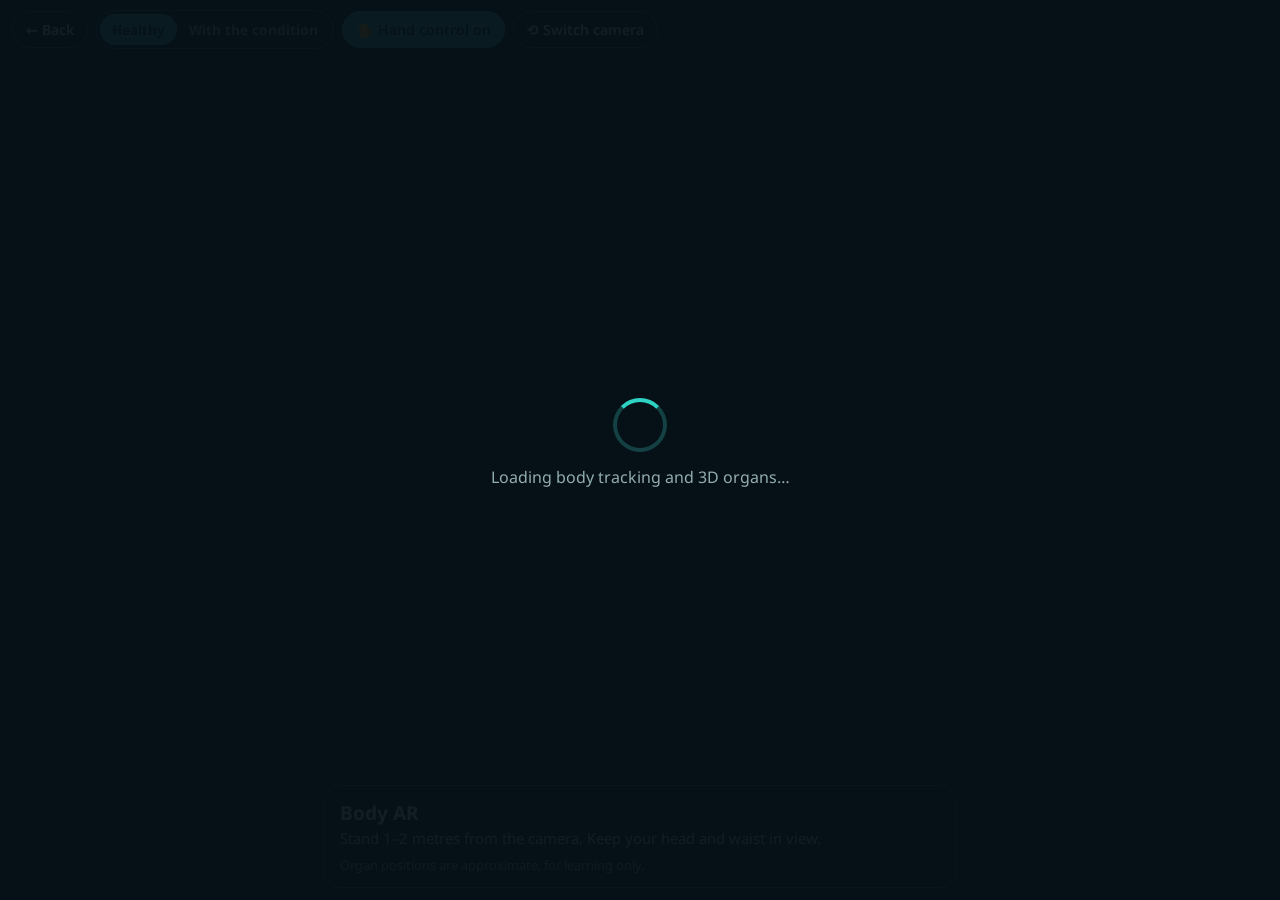
==== body.html @ ba43e15b "Add Body AR mirror with hand gestures Camera finds a real person (MediaPipe Pose) and places the 3D " ====
<!doctype html>
<html lang="en">
<head>
  <meta charset="utf-8">
  <meta name="viewport" content="width=device-width, initial-scale=1, viewport-fit=cover">
  <meta name="theme-color" content="#071018">
  <title>Body AR · Organ Explainer AR</title>
  <link href="https://fonts.googleapis.com/css2?family=Noto+Sans:wght@400;600;700&family=Noto+Sans+Kannada:wght@400;600;700&family=Noto+Sans+Tamil:wght@400;600;700&display=swap" rel="stylesheet">
  <script type="importmap">
    { "imports": { "three": "./js/vendor/three/three.module.min.js", "three/addons/": "./js/vendor/three/addons/" } }
  </script>
  <script src="js/data.js"></script>
  <style>
    :root { --bg: #071018; --ink: #e6f2f0; --muted: #93aeb0; --brand: #2fd3c3; --brand-ink: #03201d; --sick: #ff7a66; --healthy: #4fd18b; --warm: #ffc457;
      --panel: rgba(7, 16, 24, .84); --line: rgba(64, 214, 199, .4); color-scheme: dark; }
    html, body { margin: 0; height: 100%; overflow: hidden; background: var(--bg); color: var(--ink);
      font-family: "Noto Sans", "Noto Sans Kannada", "Noto Sans Tamil", system-ui, sans-serif; }
    #stage { position: fixed; inset: 0; overflow: hidden; touch-action: none; }
    #cam, #still { position: absolute; inset: 0; width: 100%; height: 100%; object-fit: cover; }
    #gl { position: absolute; inset: 0; width: 100%; height: 100%; }
    #labels { position: absolute; inset: 0; pointer-events: none; }
    .mirror { transform: scaleX(-1); }
    .hs { position: absolute; transform: translate(-50%, -50%); width: 30px; height: 30px; border-radius: 50%; border: 2px solid #fff;
      background: #23a866; color: #fff; font: 700 14px/26px system-ui; text-align: center; pointer-events: auto; cursor: pointer;
      box-shadow: 0 0 0 4px rgba(255,255,255,.15), 0 2px 10px rgba(0,0,0,.5); }
    .hs.sick { background: #e0533f; }
    .hs.hot { outline: 3px solid var(--warm); transform: translate(-50%, -50%) scale(1.25); }
    .tag { position: absolute; transform: translate(-50%, -120%); padding: 3px 10px; border-radius: 999px; font-size: .78rem; font-weight: 700;
      background: var(--panel); border: 1px solid var(--line); white-space: nowrap; pointer-events: auto; cursor: pointer; }
    .tag.hot { border-color: var(--warm); color: var(--warm); }
    #cursor { position: absolute; width: 26px; height: 26px; margin: -13px 0 0 -13px; border-radius: 50%; border: 3px solid var(--brand);
      box-shadow: 0 0 14px var(--brand); pointer-events: none; display: none; }
    #cursor.pinch { background: var(--brand); }
    #cursor .ring { position: absolute; inset: -9px; border-radius: 50%; border: 3px solid var(--warm); clip-path: inset(0 0 0 0); opacity: 0; }
    .hud { position: fixed; left: 0; right: 0; z-index: 10; pointer-events: none;
      padding-left: max(12px, env(safe-area-inset-left, 0px)); padding-right: max(12px, env(safe-area-inset-right, 0px)); }
    .hud > * { pointer-events: auto; }
    .top { top: 0; padding-top: calc(10px + env(safe-area-inset-top, 0px)); display: flex; flex-wrap: wrap; gap: 8px; align-items: center; }
    .chip { display: inline-flex; align-items: center; gap: 6px; background: var(--panel); border: 1px solid var(--line); color: var(--ink); text-decoration: none;
      border-radius: 999px; padding: 8px 13px; font: inherit; font-weight: 600; font-size: .88rem; cursor: pointer; backdrop-filter: blur(6px); }
    .chip.on { background: var(--brand); color: var(--brand-ink); border-color: var(--brand); }
    .seg { display: inline-flex; background: var(--panel); border: 1px solid var(--line); border-radius: 999px; padding: 3px; }
    .seg button { border: 0; background: transparent; color: var(--muted); font: inherit; font-weight: 700; font-size: .85rem; padding: 6px 12px; border-radius: 999px; cursor: pointer; }
    .seg button.on { background: var(--brand); color: var(--brand-ink); }
    .seg button.on.sick { background: var(--sick); color: #2a0700; }
    .bottom { bottom: 0; padding-bottom: calc(12px + env(safe-area-inset-bottom, 0px)); }
    .panel { background: var(--panel); border: 1px solid var(--line); border-radius: 18px; padding: 13px 16px; max-width: 600px; margin: 0 auto; backdrop-filter: blur(8px); }
    .panel h2 { margin: 0 0 2px; font-size: 1.2rem; }
    .panel .cond { margin: 0 0 6px; color: var(--warm); font-weight: 600; font-size: .92rem; }
    .panel p { margin: 0 0 8px; color: #c9dcda; font-size: .93rem; }
    .panel .small { color: var(--muted); font-size: .8rem; margin: 0; }
    .row { display: flex; flex-wrap: wrap; gap: 8px; }
    .btn { display: inline-block; border: 1px solid var(--line); background: transparent; color: var(--ink); border-radius: 999px; padding: 8px 14px; font: inherit; font-weight: 700; font-size: .88rem; text-decoration: none; cursor: pointer; }
    .btn.primary { background: var(--brand); color: var(--brand-ink); border-color: var(--brand); }
    #part { border-left: 3px solid var(--warm); padding-left: 10px; }
    #overlay { position: fixed; inset: 0; z-index: 30; display: grid; place-items: center; background: rgba(7,16,24,.94); text-align: center; padding: 20px; }
    #overlay .spin { width: 46px; height: 46px; border-radius: 50%; border: 4px solid rgba(64,214,199,.25); border-top-color: var(--brand); animation: spin 1s linear infinite; margin: 0 auto 14px; }
    @keyframes spin { to { transform: rotate(360deg); } }
    #overlay p { color: var(--muted); max-width: 40ch; margin: 0 auto 14px; }
    [hidden] { display: none !important; }
    @media (max-width: 520px) { .chip, .seg button { font-size: .8rem; padding: 7px 10px; } }
  </style>
</head>
<body>
  <div id="stage">
    <video id="cam" playsinline muted autoplay></video>
    <img id="still" alt="" hidden>
    <canvas id="gl"></canvas>
    <div id="labels"><div id="cursor"></div></div>
  </div>

  <div class="hud top">
    <a class="chip" href="index.html" id="t-back">←</a>
    <div class="seg" role="group" aria-label="State">
      <button type="button" id="st-healthy" class="on"></button>
      <button type="button" id="st-sick"></button>
    </div>
    <button type="button" class="chip on" id="hands-btn" aria-pressed="true"></button>
    <button type="button" class="chip" id="flip-btn"></button>
  </div>

  <div class="hud bottom">
    <div class="panel" id="hint">
      <h2 id="t-title"></h2>
      <p id="hint-text"></p>
      <p class="small" id="t-note"></p>
    </div>
    <div class="panel" id="info" hidden>
      <h2 id="i-organ"></h2>
      <p class="cond" id="i-cond"></p>
      <p id="i-text"></p>
      <p id="part" hidden></p>
      <div class="row">
        <button type="button" class="btn" id="i-close"></button>
        <a class="btn primary" id="i-story" href="#"></a>
        <a class="btn" id="i-open" href="#"></a>
      </div>
    </div>
  </div>

  <div id="overlay">
    <div>
      <div class="spin" id="ov-spin"></div>
      <p id="ov-text"></p>
      <button type="button" class="btn primary" id="ov-start" hidden></button>
    </div>
  </div>

  <script type="module" src="js/body.js"></script>
</body>
</html>
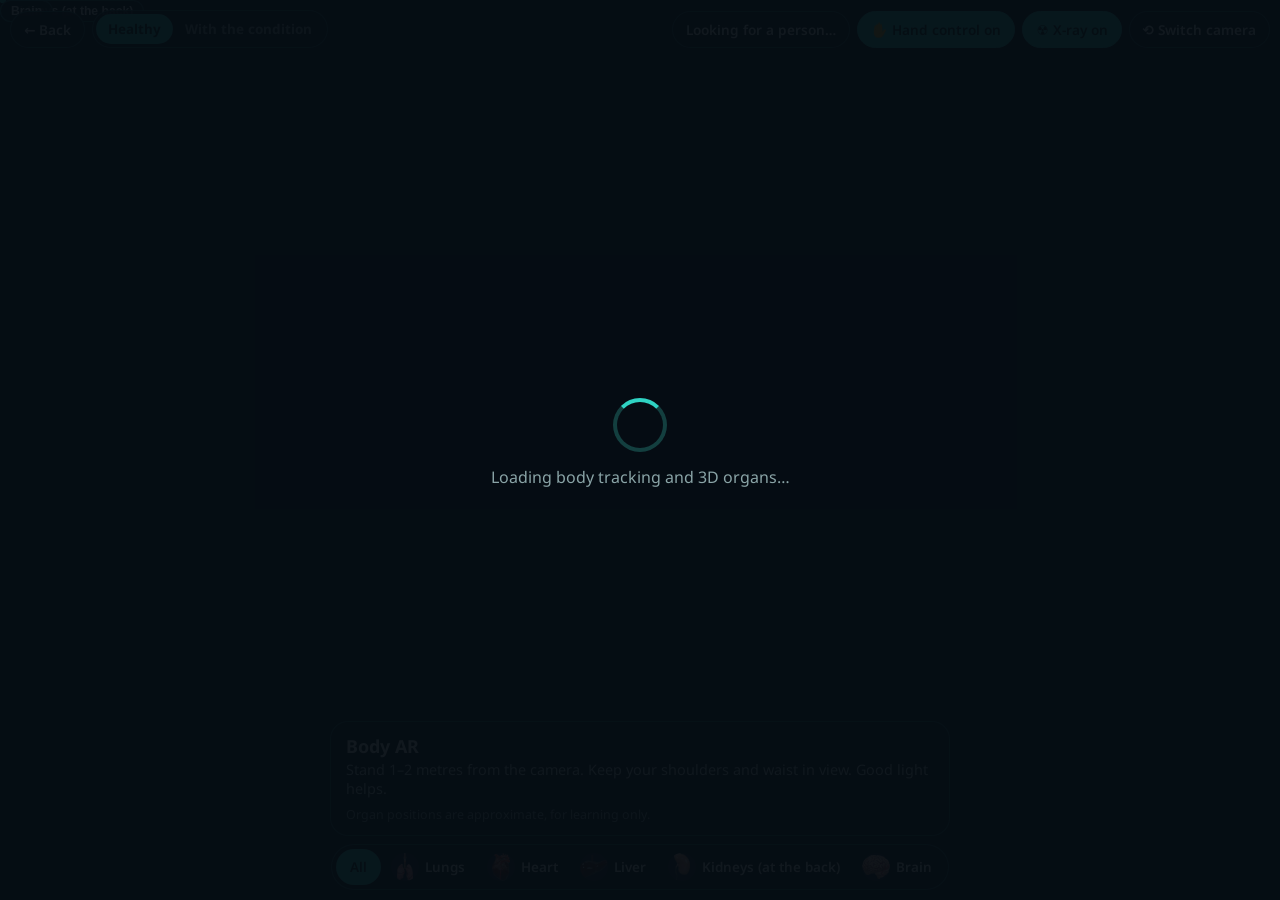
==== commit d6775cb6: "Body AR rebuilt: x-ray body look from the body outline, organs placed inside the torso (shoulders + " ====
--- a/body.html
+++ b/body.html
@@ -3,7 +3,7 @@
 <head>
   <meta charset="utf-8">
   <meta name="viewport" content="width=device-width, initial-scale=1, viewport-fit=cover">
-  <meta name="theme-color" content="#071018">
+  <meta name="theme-color" content="#060d14">
   <title>Body AR · Organ Explainer AR</title>
   <link href="https://fonts.googleapis.com/css2?family=Noto+Sans:wght@400;600;700&family=Noto+Sans+Kannada:wght@400;600;700&family=Noto+Sans+Tamil:wght@400;600;700&display=swap" rel="stylesheet">
   <script type="importmap">
@@ -11,71 +11,95 @@
   </script>
   <script src="js/data.js"></script>
   <style>
-    :root { --bg: #071018; --ink: #e6f2f0; --muted: #93aeb0; --brand: #2fd3c3; --brand-ink: #03201d; --sick: #ff7a66; --healthy: #4fd18b; --warm: #ffc457;
-      --panel: rgba(7, 16, 24, .84); --line: rgba(64, 214, 199, .4); color-scheme: dark; }
+    :root { --bg: #060d14; --ink: #e8f3f1; --muted: #8aa4a7; --brand: #2fd3c3; --brand-ink: #03201d; --sick: #ff7a66; --healthy: #4fd18b; --warm: #ffc457;
+      --panel: rgba(6, 13, 20, .86); --line: rgba(64, 214, 199, .38); color-scheme: dark; }
     html, body { margin: 0; height: 100%; overflow: hidden; background: var(--bg); color: var(--ink);
       font-family: "Noto Sans", "Noto Sans Kannada", "Noto Sans Tamil", system-ui, sans-serif; }
-    #stage { position: fixed; inset: 0; overflow: hidden; touch-action: none; }
-    #cam, #still { position: absolute; inset: 0; width: 100%; height: 100%; object-fit: cover; }
-    #gl { position: absolute; inset: 0; width: 100%; height: 100%; }
+    #stage { position: fixed; inset: 0; overflow: hidden; touch-action: none; user-select: none; -webkit-user-select: none; }
+    #cam, #still { position: absolute; width: 2px; height: 2px; opacity: 0; pointer-events: none; }   /* drawn by WebGL instead */
+    #gl { position: absolute; inset: 0; width: 100%; height: 100%; display: block; }
     #labels { position: absolute; inset: 0; pointer-events: none; }
-    .mirror { transform: scaleX(-1); }
-    .hs { position: absolute; transform: translate(-50%, -50%); width: 30px; height: 30px; border-radius: 50%; border: 2px solid #fff;
+    .hs { position: absolute; left: 0; top: 0; width: 30px; height: 30px; margin: -15px 0 0 -15px; border-radius: 50%; border: 2px solid #fff; padding: 0;
       background: #23a866; color: #fff; font: 700 14px/26px system-ui; text-align: center; pointer-events: auto; cursor: pointer;
       box-shadow: 0 0 0 4px rgba(255,255,255,.15), 0 2px 10px rgba(0,0,0,.5); }
     .hs.sick { background: #e0533f; }
-    .hs.hot { outline: 3px solid var(--warm); transform: translate(-50%, -50%) scale(1.25); }
-    .tag { position: absolute; transform: translate(-50%, -120%); padding: 3px 10px; border-radius: 999px; font-size: .78rem; font-weight: 700;
-      background: var(--panel); border: 1px solid var(--line); white-space: nowrap; pointer-events: auto; cursor: pointer; }
+    .hs.hot, .hs.on { outline: 3px solid var(--warm); }
+    .tag { position: absolute; left: 0; top: 0; padding: 3px 10px; border-radius: 999px; font-size: .76rem; font-weight: 700; white-space: nowrap;
+      background: var(--panel); border: 1px solid var(--line); color: var(--ink); pointer-events: auto; cursor: pointer; }
     .tag.hot { border-color: var(--warm); color: var(--warm); }
-    #cursor { position: absolute; width: 26px; height: 26px; margin: -13px 0 0 -13px; border-radius: 50%; border: 3px solid var(--brand);
+    .lead { position: absolute; left: 0; top: 0; height: 0; border-top: 1px dashed rgba(64, 214, 199, .7); pointer-events: none; }
+    .lead::after { content: ""; position: absolute; width: 6px; height: 6px; border-radius: 50%; background: var(--brand); top: -4px; }
+
+    #cursor { position: absolute; left: 0; top: 0; width: 30px; height: 30px; margin: -15px 0 0 -15px; border-radius: 50%; border: 3px solid var(--brand);
       box-shadow: 0 0 14px var(--brand); pointer-events: none; display: none; }
-    #cursor.pinch { background: var(--brand); }
-    #cursor .ring { position: absolute; inset: -9px; border-radius: 50%; border: 3px solid var(--warm); clip-path: inset(0 0 0 0); opacity: 0; }
+    #mode { position: absolute; left: 50%; top: calc(110px + env(safe-area-inset-top, 0px)); transform: translateX(-50%); background: var(--panel); border: 1px solid var(--warm); color: var(--warm);
+      padding: 5px 14px; border-radius: 999px; font-weight: 700; font-size: .85rem; pointer-events: none; display: none; white-space: nowrap; }
     .hud { position: fixed; left: 0; right: 0; z-index: 10; pointer-events: none;
-      padding-left: max(12px, env(safe-area-inset-left, 0px)); padding-right: max(12px, env(safe-area-inset-right, 0px)); }
+      padding-left: max(10px, env(safe-area-inset-left, 0px)); padding-right: max(10px, env(safe-area-inset-right, 0px)); }
     .hud > * { pointer-events: auto; }
-    .top { top: 0; padding-top: calc(10px + env(safe-area-inset-top, 0px)); display: flex; flex-wrap: wrap; gap: 8px; align-items: center; }
+    .top { top: 0; padding-top: calc(10px + env(safe-area-inset-top, 0px)); display: flex; flex-wrap: wrap; gap: 7px; align-items: center; }
+    .spacer { flex: 1; pointer-events: none; }
     .chip { display: inline-flex; align-items: center; gap: 6px; background: var(--panel); border: 1px solid var(--line); color: var(--ink); text-decoration: none;
-      border-radius: 999px; padding: 8px 13px; font: inherit; font-weight: 600; font-size: .88rem; cursor: pointer; backdrop-filter: blur(6px); }
+      border-radius: 999px; padding: 8px 13px; font: inherit; font-weight: 600; font-size: .85rem; cursor: pointer; backdrop-filter: blur(6px); }
     .chip.on { background: var(--brand); color: var(--brand-ink); border-color: var(--brand); }
+    .chip.hot, .btn.hot, .seg button.hot, .pick button.hot { outline: 3px solid var(--warm); }
+    #status { pointer-events: none; }
+    #status.ok { border-color: var(--healthy); color: var(--healthy); }
     .seg { display: inline-flex; background: var(--panel); border: 1px solid var(--line); border-radius: 999px; padding: 3px; }
-    .seg button { border: 0; background: transparent; color: var(--muted); font: inherit; font-weight: 700; font-size: .85rem; padding: 6px 12px; border-radius: 999px; cursor: pointer; }
+    .seg button { border: 0; background: transparent; color: var(--muted); font: inherit; font-weight: 700; font-size: .84rem; padding: 6px 12px; border-radius: 999px; cursor: pointer; }
     .seg button.on { background: var(--brand); color: var(--brand-ink); }
     .seg button.on.sick { background: var(--sick); color: #2a0700; }
-    .bottom { bottom: 0; padding-bottom: calc(12px + env(safe-area-inset-bottom, 0px)); }
-    .panel { background: var(--panel); border: 1px solid var(--line); border-radius: 18px; padding: 13px 16px; max-width: 600px; margin: 0 auto; backdrop-filter: blur(8px); }
-    .panel h2 { margin: 0 0 2px; font-size: 1.2rem; }
-    .panel .cond { margin: 0 0 6px; color: var(--warm); font-weight: 600; font-size: .92rem; }
-    .panel p { margin: 0 0 8px; color: #c9dcda; font-size: .93rem; }
-    .panel .small { color: var(--muted); font-size: .8rem; margin: 0; }
+    .bottom { bottom: 0; padding-bottom: calc(10px + env(safe-area-inset-bottom, 0px)); display: grid; gap: 8px; justify-items: center; }
+    .panel { width: 100%; max-width: 620px; box-sizing: border-box; background: var(--panel); border: 1px solid var(--line); border-radius: 18px; padding: 12px 15px; backdrop-filter: blur(8px); }
+    .panel h2 { margin: 0 0 2px; font-size: 1.12rem; }
+    .panel .cond { margin: 0 0 6px; color: var(--warm); font-weight: 600; font-size: .88rem; }
+    .panel p { margin: 0 0 8px; color: #c9dcda; font-size: .9rem; }
+    .panel .small { color: var(--muted); font-size: .78rem; margin: 0; }
+    .parts { display: flex; flex-wrap: wrap; gap: 6px; margin: 0 0 8px; }
+    .parts button { display: inline-flex; align-items: center; gap: 6px; border: 1px solid rgba(64,214,199,.25); background: transparent; color: var(--ink);
+      border-radius: 999px; padding: 4px 10px 4px 4px; font: inherit; font-size: .8rem; cursor: pointer; }
+    .parts .n { display: inline-grid; place-items: center; width: 20px; height: 20px; border-radius: 50%; background: var(--healthy); color: #04170f; font-weight: 700; font-size: .7rem; }
+    .parts.sick .n { background: var(--sick); color: #2a0700; }
+    .parts button.on { border-color: var(--warm); background: rgba(255,196,87,.12); }
+    #part { border-left: 3px solid var(--warm); padding-left: 10px; }
     .row { display: flex; flex-wrap: wrap; gap: 8px; }
-    .btn { display: inline-block; border: 1px solid var(--line); background: transparent; color: var(--ink); border-radius: 999px; padding: 8px 14px; font: inherit; font-weight: 700; font-size: .88rem; text-decoration: none; cursor: pointer; }
+    .btn { display: inline-flex; align-items: center; gap: 6px; border: 1px solid var(--line); background: transparent; color: var(--ink); border-radius: 999px; padding: 8px 14px;
+      font: inherit; font-weight: 700; font-size: .86rem; text-decoration: none; cursor: pointer; }
     .btn.primary { background: var(--brand); color: var(--brand-ink); border-color: var(--brand); }
-    #part { border-left: 3px solid var(--warm); padding-left: 10px; }
-    #overlay { position: fixed; inset: 0; z-index: 30; display: grid; place-items: center; background: rgba(7,16,24,.94); text-align: center; padding: 20px; }
+    .pick { display: flex; gap: 6px; overflow-x: auto; max-width: 100%; padding: 4px; background: var(--panel); border: 1px solid var(--line); border-radius: 999px; scrollbar-width: none; }
+    .pick::-webkit-scrollbar { display: none; }
+    .pick button { flex: none; display: inline-flex; align-items: center; gap: 6px; border: 0; background: transparent; color: var(--ink); font: inherit; font-weight: 600; font-size: .84rem;
+      padding: 4px 12px 4px 4px; border-radius: 999px; cursor: pointer; }
+    .pick button img { width: 28px; height: 28px; object-fit: contain; border-radius: 50%; background: rgba(255,255,255,.06); }
+    .pick button.all { padding: 6px 14px; }
+    .pick button.on { background: var(--brand); color: var(--brand-ink); }
+    #overlay { position: fixed; inset: 0; z-index: 30; display: grid; place-items: center; background: rgba(6,13,20,.95); text-align: center; padding: 20px; }
     #overlay .spin { width: 46px; height: 46px; border-radius: 50%; border: 4px solid rgba(64,214,199,.25); border-top-color: var(--brand); animation: spin 1s linear infinite; margin: 0 auto 14px; }
     @keyframes spin { to { transform: rotate(360deg); } }
     #overlay p { color: var(--muted); max-width: 40ch; margin: 0 auto 14px; }
     [hidden] { display: none !important; }
-    @media (max-width: 520px) { .chip, .seg button { font-size: .8rem; padding: 7px 10px; } }
+    @media (max-width: 520px) { .chip, .seg button { font-size: .76rem; padding: 6px 9px; } .panel p { font-size: .84rem; } .pick button { font-size: .78rem; } }
   </style>
 </head>
 <body>
   <div id="stage">
     <video id="cam" playsinline muted autoplay></video>
-    <img id="still" alt="" hidden>
+    <img id="still" alt="">
     <canvas id="gl"></canvas>
     <div id="labels"><div id="cursor"></div></div>
+    <div id="mode"></div>
   </div>
 
   <div class="hud top">
-    <a class="chip" href="index.html" id="t-back">←</a>
+    <a class="chip dwell" href="index.html#ar" id="t-back">←</a>
     <div class="seg" role="group" aria-label="State">
-      <button type="button" id="st-healthy" class="on"></button>
-      <button type="button" id="st-sick"></button>
+      <button type="button" class="dwell on" id="st-healthy"></button>
+      <button type="button" class="dwell" id="st-sick"></button>
     </div>
+    <span class="spacer"></span>
+    <span class="chip" id="status"></span>
     <button type="button" class="chip on" id="hands-btn" aria-pressed="true"></button>
+    <button type="button" class="chip" id="xray-btn" aria-pressed="true"></button>
     <button type="button" class="chip" id="flip-btn"></button>
   </div>
 
@@ -89,13 +113,15 @@
       <h2 id="i-organ"></h2>
       <p class="cond" id="i-cond"></p>
       <p id="i-text"></p>
+      <div class="parts" id="i-parts"></div>
       <p id="part" hidden></p>
       <div class="row">
-        <button type="button" class="btn" id="i-close"></button>
-        <a class="btn primary" id="i-story" href="#"></a>
+        <button type="button" class="btn primary dwell" id="i-closer"></button>
         <a class="btn" id="i-open" href="#"></a>
+        <button type="button" class="btn dwell" id="i-close"></button>
       </div>
     </div>
+    <div class="pick" id="pick" role="group" aria-label="Organs"></div>
   </div>
 
   <div id="overlay">
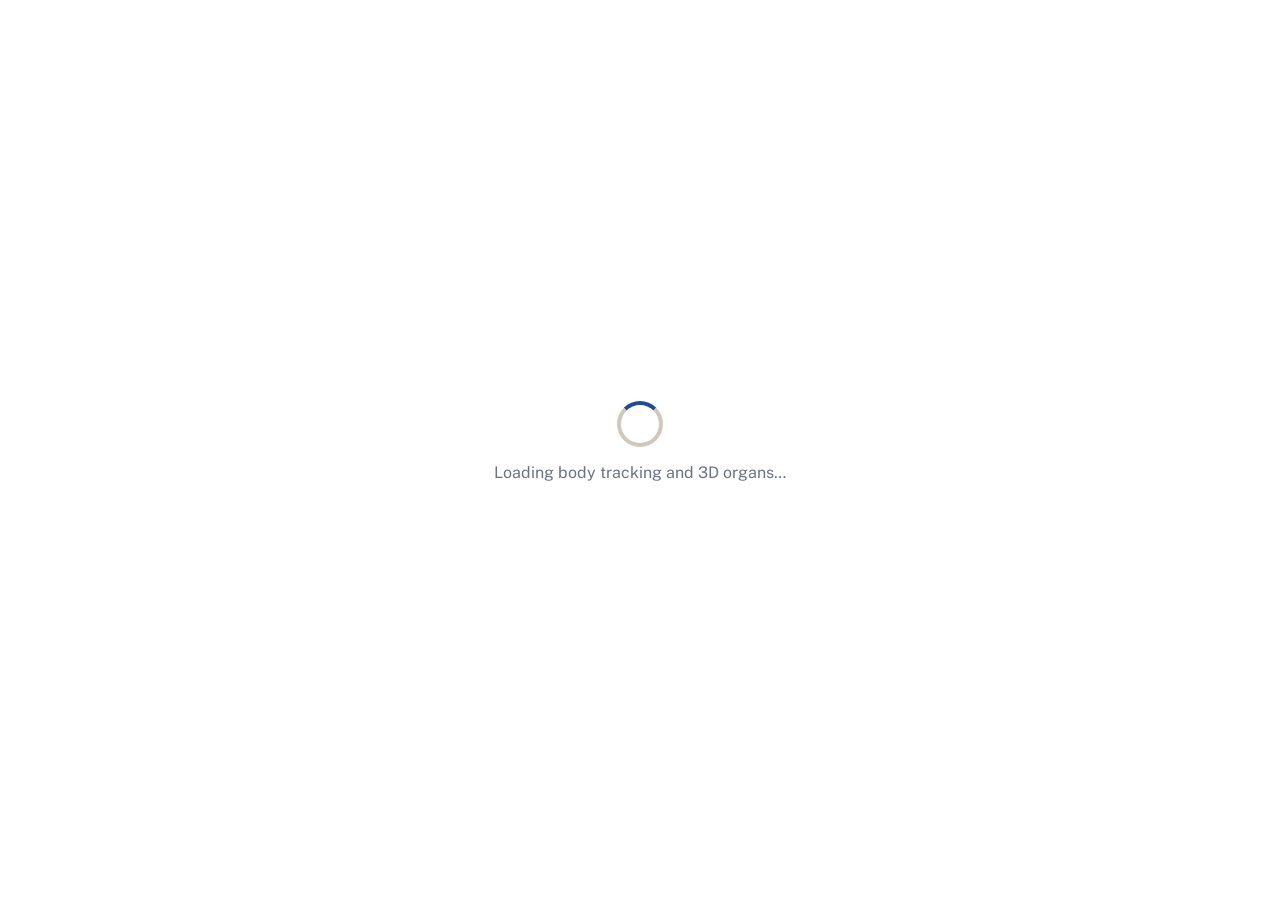
==== commit 9af929d4: "Calmer design (clinic-clean light + calm dark themes); patient-specific tools: scan the report (on-d" ====
--- a/body.html
+++ b/body.html
@@ -2,19 +2,20 @@
 <html lang="en">
 <head>
   <meta charset="utf-8">
+  <script src="js/theme.js"></script>
   <meta name="viewport" content="width=device-width, initial-scale=1, viewport-fit=cover">
-  <meta name="theme-color" content="#060d14">
+  <meta name="theme-color" content="#f7f5f1">
   <title>Body AR · Organ Explainer AR</title>
-  <link href="https://fonts.googleapis.com/css2?family=Noto+Sans:wght@400;600;700&family=Noto+Sans+Kannada:wght@400;600;700&family=Noto+Sans+Tamil:wght@400;600;700&display=swap" rel="stylesheet">
+  <link rel="stylesheet" href="css/style.css">
+  <link href="https://fonts.googleapis.com/css2?family=Public+Sans:wght@400;500;600;700&family=Noto+Sans+Kannada:wght@400;600;700&family=Noto+Sans+Tamil:wght@400;600;700&display=swap" rel="stylesheet">
   <script type="importmap">
     { "imports": { "three": "./js/vendor/three/three.module.min.js", "three/addons/": "./js/vendor/three/addons/" } }
   </script>
   <script src="js/data.js"></script>
   <style>
-    :root { --bg: #060d14; --ink: #e8f3f1; --muted: #8aa4a7; --brand: #2fd3c3; --brand-ink: #03201d; --sick: #ff7a66; --healthy: #4fd18b; --warm: #ffc457;
-      --panel: rgba(6, 13, 20, .86); --line: rgba(64, 214, 199, .38); color-scheme: dark; }
+    :root, [data-theme] { --panel: var(--overlay); --accent: var(--brand); }
     html, body { margin: 0; height: 100%; overflow: hidden; background: var(--bg); color: var(--ink);
-      font-family: "Noto Sans", "Noto Sans Kannada", "Noto Sans Tamil", system-ui, sans-serif; }
+      font-family: "Public Sans", "Noto Sans Kannada", "Noto Sans Tamil", system-ui, sans-serif; }
     #stage { position: fixed; inset: 0; overflow: hidden; touch-action: none; user-select: none; -webkit-user-select: none; }
     #cam, #still { position: absolute; width: 2px; height: 2px; opacity: 0; pointer-events: none; }   /* drawn by WebGL instead */
     #gl { position: absolute; inset: 0; width: 100%; height: 100%; display: block; }
@@ -27,11 +28,11 @@
     .tag { position: absolute; left: 0; top: 0; padding: 3px 10px; border-radius: 999px; font-size: .76rem; font-weight: 700; white-space: nowrap;
       background: var(--panel); border: 1px solid var(--line); color: var(--ink); pointer-events: auto; cursor: pointer; }
     .tag.hot { border-color: var(--warm); color: var(--warm); }
-    .lead { position: absolute; left: 0; top: 0; height: 0; border-top: 1px dashed rgba(64, 214, 199, .7); pointer-events: none; }
+    .lead { position: absolute; left: 0; top: 0; height: 0; border-top: 1px dashed var(--brand); pointer-events: none; }
     .lead::after { content: ""; position: absolute; width: 6px; height: 6px; border-radius: 50%; background: var(--brand); top: -4px; }
 
     #cursor { position: absolute; left: 0; top: 0; width: 30px; height: 30px; margin: -15px 0 0 -15px; border-radius: 50%; border: 3px solid var(--brand);
-      box-shadow: 0 0 14px var(--brand); pointer-events: none; display: none; }
+      box-shadow: 0 0 0 2px rgba(255,255,255,.85); pointer-events: none; display: none; }
     #mode { position: absolute; left: 50%; top: calc(110px + env(safe-area-inset-top, 0px)); transform: translateX(-50%); background: var(--panel); border: 1px solid var(--warm); color: var(--warm);
       padding: 5px 14px; border-radius: 999px; font-weight: 700; font-size: .85rem; pointer-events: none; display: none; white-space: nowrap; }
     .hud { position: fixed; left: 0; right: 0; z-index: 10; pointer-events: none;
@@ -40,7 +41,7 @@
     .top { top: 0; padding-top: calc(10px + env(safe-area-inset-top, 0px)); display: flex; flex-wrap: wrap; gap: 7px; align-items: center; }
     .spacer { flex: 1; pointer-events: none; }
     .chip { display: inline-flex; align-items: center; gap: 6px; background: var(--panel); border: 1px solid var(--line); color: var(--ink); text-decoration: none;
-      border-radius: 999px; padding: 8px 13px; font: inherit; font-weight: 600; font-size: .85rem; cursor: pointer; backdrop-filter: blur(6px); }
+      border-radius: 10px; padding: 8px 13px; font: inherit; font-weight: 600; font-size: .85rem; cursor: pointer; }
     .chip.on { background: var(--brand); color: var(--brand-ink); border-color: var(--brand); }
     .chip.hot, .btn.hot, .seg button.hot, .pick button.hot { outline: 3px solid var(--warm); }
     #status { pointer-events: none; }
@@ -48,22 +49,22 @@
     .seg { display: inline-flex; background: var(--panel); border: 1px solid var(--line); border-radius: 999px; padding: 3px; }
     .seg button { border: 0; background: transparent; color: var(--muted); font: inherit; font-weight: 700; font-size: .84rem; padding: 6px 12px; border-radius: 999px; cursor: pointer; }
     .seg button.on { background: var(--brand); color: var(--brand-ink); }
-    .seg button.on.sick { background: var(--sick); color: #2a0700; }
+    .seg button.on.sick { background: var(--sick); color: var(--surface); }
     .bottom { bottom: 0; padding-bottom: calc(10px + env(safe-area-inset-bottom, 0px)); display: grid; gap: 8px; justify-items: center; }
-    .panel { width: 100%; max-width: 620px; box-sizing: border-box; background: var(--panel); border: 1px solid var(--line); border-radius: 18px; padding: 12px 15px; backdrop-filter: blur(8px); }
+    .panel { width: 100%; max-width: 620px; box-sizing: border-box; background: var(--panel); border: 1px solid var(--line); border-radius: 18px; padding: 12px 15px; }
     .panel h2 { margin: 0 0 2px; font-size: 1.12rem; }
     .panel .cond { margin: 0 0 6px; color: var(--warm); font-weight: 600; font-size: .88rem; }
-    .panel p { margin: 0 0 8px; color: #c9dcda; font-size: .9rem; }
+    .panel p { margin: 0 0 8px; color: var(--ink-2); font-size: .9rem; }
     .panel .small { color: var(--muted); font-size: .78rem; margin: 0; }
     .parts { display: flex; flex-wrap: wrap; gap: 6px; margin: 0 0 8px; }
-    .parts button { display: inline-flex; align-items: center; gap: 6px; border: 1px solid rgba(64,214,199,.25); background: transparent; color: var(--ink);
+    .parts button { display: inline-flex; align-items: center; gap: 6px; border: 1px solid var(--line-2); background: transparent; color: var(--ink);
       border-radius: 999px; padding: 4px 10px 4px 4px; font: inherit; font-size: .8rem; cursor: pointer; }
-    .parts .n { display: inline-grid; place-items: center; width: 20px; height: 20px; border-radius: 50%; background: var(--healthy); color: #04170f; font-weight: 700; font-size: .7rem; }
-    .parts.sick .n { background: var(--sick); color: #2a0700; }
+    .parts .n { display: inline-grid; place-items: center; width: 20px; height: 20px; border-radius: 50%; background: var(--healthy); color: var(--surface); font-weight: 700; font-size: .7rem; }
+    .parts.sick .n { background: var(--sick); color: var(--surface); }
     .parts button.on { border-color: var(--warm); background: rgba(255,196,87,.12); }
     #part { border-left: 3px solid var(--warm); padding-left: 10px; }
     .row { display: flex; flex-wrap: wrap; gap: 8px; }
-    .btn { display: inline-flex; align-items: center; gap: 6px; border: 1px solid var(--line); background: transparent; color: var(--ink); border-radius: 999px; padding: 8px 14px;
+    .btn { display: inline-flex; align-items: center; gap: 6px; border: 1px solid var(--line); background: transparent; color: var(--ink); border-radius: 10px; padding: 8px 14px;
       font: inherit; font-weight: 700; font-size: .86rem; text-decoration: none; cursor: pointer; }
     .btn.primary { background: var(--brand); color: var(--brand-ink); border-color: var(--brand); }
     .pick { display: flex; gap: 6px; overflow-x: auto; max-width: 100%; padding: 4px; background: var(--panel); border: 1px solid var(--line); border-radius: 999px; scrollbar-width: none; }
@@ -73,8 +74,8 @@
     .pick button img { width: 28px; height: 28px; object-fit: contain; border-radius: 50%; background: rgba(255,255,255,.06); }
     .pick button.all { padding: 6px 14px; }
     .pick button.on { background: var(--brand); color: var(--brand-ink); }
-    #overlay { position: fixed; inset: 0; z-index: 30; display: grid; place-items: center; background: rgba(6,13,20,.95); text-align: center; padding: 20px; }
-    #overlay .spin { width: 46px; height: 46px; border-radius: 50%; border: 4px solid rgba(64,214,199,.25); border-top-color: var(--brand); animation: spin 1s linear infinite; margin: 0 auto 14px; }
+    #overlay { position: fixed; inset: 0; z-index: 30; display: grid; place-items: center; background: var(--surface); text-align: center; padding: 20px; }
+    #overlay .spin { width: 46px; height: 46px; border-radius: 50%; border: 4px solid var(--line-2); border-top-color: var(--brand); animation: spin 1s linear infinite; margin: 0 auto 14px; }
     @keyframes spin { to { transform: rotate(360deg); } }
     #overlay p { color: var(--muted); max-width: 40ch; margin: 0 auto 14px; }
     [hidden] { display: none !important; }
--- a/css/style.css
+++ b/css/style.css
@@ -0,0 +1,411 @@
+/* =============================================================
+   Organ Explainer AR
+   Two themes: light "clinic clean" (default) and "calm dark".
+   Laptop: side menu. Phone: top bar + bottom menu.
+   ============================================================= */
+:root, [data-theme="light"] {
+  --bg: #f7f5f1;
+  --bg-2: #efebe4;
+  --surface: #ffffff;
+  --surface-2: #f3f0ea;
+  --surface-3: #e9e4db;
+  --ink: #1c2430;
+  --ink-2: #3d4654;
+  --muted: #6b7380;
+  --line: #e2ddd4;
+  --line-2: #cfc8bc;
+  --brand: #1f4e8c;
+  --brand-2: #173c6c;
+  --brand-ink: #ffffff;
+  --brand-soft: #e6edf6;
+  --healthy: #2e7d4f;
+  --healthy-soft: #e3f1e8;
+  --sick: #b4442f;
+  --sick-soft: #f8e7e2;
+  --warm: #9a6412;
+  --warm-soft: #fbf1df;
+  --warn-line: #ecd3a5;
+  --stage: linear-gradient(180deg, #eef1f4 0%, #e3e7ec 100%);
+  --shadow: 0 1px 2px rgba(28, 36, 48, .06), 0 4px 14px rgba(28, 36, 48, .05);
+  --overlay: rgba(255, 255, 255, .94);
+  color-scheme: light;
+}
+[data-theme="dark"] {
+  --bg: #161719;
+  --bg-2: #1b1c1f;
+  --surface: #1f2124;
+  --surface-2: #26292d;
+  --surface-3: #2f3237;
+  --ink: #ece8e1;
+  --ink-2: #c9c4bb;
+  --muted: #9a958d;
+  --line: #303338;
+  --line-2: #42464c;
+  --brand: #d9b77e;
+  --brand-2: #e7cb9c;
+  --brand-ink: #1a1712;
+  --brand-soft: #2e2a22;
+  --healthy: #7cc49a;
+  --healthy-soft: #1f2d25;
+  --sick: #e58b74;
+  --sick-soft: #352420;
+  --warm: #e3b65e;
+  --warm-soft: #2f2918;
+  --warn-line: #5a4a2a;
+  --stage: linear-gradient(180deg, #24272b 0%, #1c1e21 100%);
+  --shadow: 0 1px 2px rgba(0, 0, 0, .3);
+  --overlay: rgba(31, 33, 36, .95);
+  color-scheme: dark;
+}
+:root {
+  --r-lg: 14px; --r-md: 10px; --r-sm: 8px;
+  --side-w: 240px;
+  --bar-h: 62px;
+  --font: "Public Sans", "Noto Sans Kannada", "Noto Sans Tamil", system-ui, -apple-system, "Segoe UI", sans-serif;
+  --gut-l: max(16px, env(safe-area-inset-left, 0px));
+  --gut-r: max(16px, env(safe-area-inset-right, 0px));
+}
+* { box-sizing: border-box; }
+html { -webkit-text-size-adjust: 100%; background: var(--bg); }
+body { margin: 0; background: var(--bg); color: var(--ink); font-family: var(--font); font-size: 16px; line-height: 1.55; }
+body.story-open { overflow: hidden; }
+h1, h2, h3 { line-height: 1.2; margin: 0 0 .4em; text-wrap: balance; }
+h1 { font-size: clamp(1.6rem, 3.2vw, 2.15rem); font-weight: 700; letter-spacing: -.015em; }
+h2 { font-size: 1.15rem; font-weight: 700; }
+h3 { font-size: 1.02rem; font-weight: 700; }
+p { margin: 0 0 .6em; }
+a { color: var(--brand); }
+button { font: inherit; cursor: pointer; color: inherit; }
+img { max-width: 100%; }
+:focus-visible { outline: 3px solid var(--brand); outline-offset: 2px; }
+[hidden] { display: none !important; }
+.sub { color: var(--muted); max-width: 62ch; }
+.muted { color: var(--muted); font-size: .9rem; }
+.row { display: flex; flex-wrap: wrap; gap: 10px; }
+.mt { margin-top: 18px; }
+
+/* ---------- buttons ---------- */
+.btn { display: inline-flex; align-items: center; justify-content: center; gap: 8px; min-height: 42px; padding: 9px 16px;
+  border-radius: var(--r-md); border: 1px solid var(--line-2); background: var(--surface); color: var(--ink);
+  font-weight: 600; font-size: .95rem; text-decoration: none; white-space: nowrap; transition: background .15s, border-color .15s; }
+.btn:hover { background: var(--surface-2); }
+.btn.primary { background: var(--brand); border-color: var(--brand); color: var(--brand-ink); }
+.btn.primary:hover { background: var(--brand-2); border-color: var(--brand-2); }
+.btn.small { min-height: 34px; padding: 6px 12px; font-size: .86rem; }
+.btn:disabled { opacity: .45; cursor: default; }
+.btn svg, .ico-inline { width: 18px; height: 18px; flex: none; fill: none; stroke: currentColor; stroke-width: 1.8; stroke-linecap: round; stroke-linejoin: round; }
+.chip { display: inline-flex; align-items: center; gap: 6px; border: 1px solid var(--line-2); background: var(--surface); color: var(--ink);
+  border-radius: var(--r-md); padding: 7px 12px; font-weight: 600; font-size: .88rem; text-decoration: none; }
+.chip.on { background: var(--brand); border-color: var(--brand); color: var(--brand-ink); }
+.icon-btn { display: inline-grid; place-items: center; width: 38px; height: 38px; border-radius: var(--r-md); border: 1px solid var(--line-2);
+  background: var(--surface); color: var(--ink); padding: 0; }
+.icon-btn:hover { background: var(--surface-2); }
+.link { color: var(--brand); text-decoration: none; font-weight: 600; font-size: .92rem; white-space: nowrap; }
+.link:hover { text-decoration: underline; }
+
+/* ---------- brand + language ---------- */
+.brand { display: flex; align-items: center; gap: 10px; color: var(--ink); text-decoration: none; font-weight: 700; }
+.brand-mark { width: 30px; height: 30px; flex: none; border-radius: 8px; color: var(--brand-ink); background: var(--brand); display: grid; place-items: center; }
+.lang { display: flex; border: 1px solid var(--line-2); border-radius: var(--r-md); overflow: hidden; background: var(--surface); }
+.lang button { flex: 1; border: 0; background: transparent; color: var(--muted); padding: 6px 10px; font-size: .84rem; font-weight: 600; }
+.lang button + button { border-left: 1px solid var(--line); }
+.lang button.active { background: var(--brand-soft); color: var(--brand); }
+.warn-dot { display: inline-grid; place-items: center; width: 18px; height: 18px; flex: none; border-radius: 50%;
+  background: var(--warm); color: var(--surface); font-size: .72rem; font-weight: 800; }
+
+/* ---------- app shell ---------- */
+.sidebar { position: fixed; inset: 0 auto 0 0; width: var(--side-w); z-index: 20; display: flex; flex-direction: column; gap: 22px;
+  padding: 20px 14px; background: var(--surface); border-right: 1px solid var(--line); overflow-y: auto; }
+.nav { display: grid; gap: 2px; }
+.nav a, .tabbar a { display: flex; align-items: center; gap: 12px; color: var(--ink-2); text-decoration: none; font-weight: 600; }
+.nav a { padding: 9px 12px; border-radius: var(--r-sm); }
+.nav a:hover { background: var(--surface-2); }
+.nav a.active { background: var(--brand-soft); color: var(--brand); }
+.nav svg, .tabbar svg { width: 20px; height: 20px; flex: none; fill: none; stroke: currentColor; stroke-width: 1.8; stroke-linecap: round; stroke-linejoin: round; }
+.side-label { margin: 0 0 6px 12px; font-size: .78rem; font-weight: 600; color: var(--muted); }
+.side-organs ul { list-style: none; margin: 0; padding: 0; display: grid; gap: 1px; }
+.side-organs a { display: flex; align-items: center; gap: 10px; padding: 6px 10px; border-radius: var(--r-sm); color: var(--ink-2); text-decoration: none; font-size: .92rem; }
+.side-organs a:hover { background: var(--surface-2); }
+.side-organs a.active { background: var(--surface-2); color: var(--ink); font-weight: 600; }
+.side-organs img { width: 28px; height: 28px; object-fit: contain; border-radius: 6px; background: var(--surface-2); padding: 2px; }
+.side-organs small { display: block; color: var(--muted); font-size: .74rem; line-height: 1.2; font-weight: 400; }
+.side-foot { margin-top: auto; display: grid; gap: 10px; }
+.side-foot .row { align-items: center; flex-wrap: nowrap; }
+.side-foot .lang { flex: 1; }
+.side-note { display: flex; gap: 8px; margin: 0; font-size: .76rem; color: var(--muted); line-height: 1.4; }
+
+.mtop { display: none; }
+.tabbar { display: none; }
+.main { margin-left: var(--side-w); min-height: 100vh; display: flex; flex-direction: column; }
+.notice { display: none; }
+.page { width: 100%; max-width: 1180px; margin: 0 auto; padding: 32px 36px 48px; flex: 1; }
+.foot { text-align: center; color: var(--muted); font-size: .8rem; padding: 0 16px 24px; }
+.foot p { margin: 0; }
+
+/* ---------- shared blocks ---------- */
+.page-head { margin-bottom: 22px; }
+.block { margin-top: 36px; }
+.block-head { display: flex; align-items: baseline; justify-content: space-between; gap: 12px; margin-bottom: 12px; }
+.block-head h2 { margin: 0; font-size: 1.2rem; }
+.panel { background: var(--surface); border: 1px solid var(--line); border-radius: var(--r-lg); padding: 20px 22px; }
+.panel p { color: var(--ink-2); }
+.panel p:last-child { margin-bottom: 0; }
+.organ, .kicker { font-size: .82rem; font-weight: 600; color: var(--muted); margin: 0 0 4px; }
+
+/* ---------- home ---------- */
+.hero { display: grid; grid-template-columns: 1.25fr .75fr; gap: 28px; align-items: center; padding: 34px 36px; border-radius: var(--r-lg);
+  background: var(--surface); border: 1px solid var(--line); }
+.hero h1 { font-size: clamp(1.9rem, 3.8vw, 2.6rem); margin-bottom: 12px; }
+.hero .sub { font-size: 1.05rem; margin-bottom: 20px; }
+.hero-art { height: 220px; display: grid; place-items: center; background: var(--stage); border-radius: var(--r-md); }
+.hero-art img { max-height: 190px; }
+
+/* organ cards */
+.cards { display: grid; gap: 14px; grid-template-columns: repeat(auto-fill, minmax(190px, 1fr)); }
+.c-card { position: relative; display: flex; flex-direction: column; background: var(--surface); border: 1px solid var(--line);
+  border-radius: var(--r-lg); overflow: hidden; color: var(--ink); transition: border-color .15s, box-shadow .15s; }
+.c-card:hover { border-color: var(--line-2); box-shadow: var(--shadow); }
+.c-card .thumb { height: 140px; display: grid; place-items: center; background: var(--stage); }
+.c-card .thumb img { max-height: 118px; max-width: 80%; object-fit: contain; }
+.c-card .c-body { padding: 14px 16px 16px; display: flex; flex-direction: column; flex: 1; }
+.c-card h3 { margin: 0 0 4px; font-size: 1.05rem; }
+.c-card .c-short { color: var(--muted); font-size: .88rem; margin: 0 0 12px; }
+.c-meta { margin-top: auto; display: flex; align-items: center; justify-content: space-between; gap: 8px; font-size: .84rem; color: var(--muted); }
+.c-meta .go { color: var(--brand); font-weight: 600; }
+.c-story { position: absolute; z-index: 2; top: 10px; right: 10px; width: 34px; height: 34px; border-radius: 50%; display: grid; place-items: center;
+  background: var(--surface); border: 1px solid var(--line-2); color: var(--brand); text-decoration: none; font-size: .78rem; }
+.c-story:hover { background: var(--brand); color: var(--brand-ink); }
+
+/* small feature tiles */
+.ways { display: grid; gap: 12px; grid-template-columns: repeat(auto-fill, minmax(200px, 1fr)); }
+.way { display: flex; flex-direction: column; gap: 6px; padding: 16px; border-radius: var(--r-lg); background: var(--surface); border: 1px solid var(--line);
+  color: var(--ink); text-decoration: none; transition: border-color .15s, box-shadow .15s; }
+.way:hover { border-color: var(--line-2); box-shadow: var(--shadow); }
+.way b { font-size: .98rem; }
+.way small { color: var(--muted); font-size: .85rem; line-height: 1.45; }
+.ico { width: 38px; height: 38px; flex: none; border-radius: var(--r-md); display: grid; place-items: center; color: var(--brand); background: var(--brand-soft); }
+.ico svg { width: 20px; height: 20px; fill: none; stroke: currentColor; stroke-width: 1.8; stroke-linecap: round; stroke-linejoin: round; }
+.ways.personal { grid-template-columns: repeat(3, minmax(0, 1fr)); }
+.feature-band { padding: 22px 24px; border-radius: var(--r-lg); background: var(--brand-soft); border: 1px solid var(--line); }
+.feature-band h2 { margin-bottom: 4px; }
+.feature-band .sub { margin-bottom: 14px; color: var(--ink-2); }
+.feature-band .way { background: var(--surface); }
+
+/* ---------- AR modes page ---------- */
+.mode-list { display: grid; gap: 12px; }
+.mode-card { display: grid; grid-template-columns: auto 1fr; gap: 16px; padding: 20px; border-radius: var(--r-lg); background: var(--surface); border: 1px solid var(--line); }
+.mode-card h2 { margin: 0 0 4px; }
+.mode-card p { color: var(--ink-2); margin: 0 0 8px; }
+.mode-card .needs { font-size: .85rem; color: var(--muted); margin-bottom: 12px; }
+.mode-card .needs b { color: var(--ink-2); font-weight: 600; }
+.pick { display: flex; flex-wrap: wrap; gap: 8px; align-items: center; }
+.pick-label { font-size: .86rem; color: var(--muted); margin-right: 2px; }
+.o-chip { display: inline-flex; align-items: center; gap: 6px; padding: 4px 12px 4px 4px; border-radius: 999px; background: var(--surface);
+  border: 1px solid var(--line-2); color: var(--ink); text-decoration: none; font-size: .87rem; font-weight: 600; }
+.o-chip:hover { background: var(--surface-2); }
+.o-chip img { width: 26px; height: 26px; object-fit: contain; border-radius: 50%; background: var(--surface-2); padding: 2px; }
+.o-chip.active { border-color: var(--brand); background: var(--brand-soft); color: var(--brand); }
+
+/* ---------- about ---------- */
+.about-grid { display: grid; gap: 14px; grid-template-columns: 1fr 1fr; }
+.span2 { grid-column: 1 / -1; }
+.lead { font-size: 1.05rem; }
+.howto { margin: 0; padding-left: 22px; color: var(--ink-2); display: grid; gap: 6px; }
+.warn-text { color: var(--warm) !important; }
+.credits { margin: 0; padding-left: 18px; color: var(--muted); font-size: .86rem; display: grid; gap: 4px; }
+.credits a { color: var(--ink-2); }
+
+/* ---------- organ page ---------- */
+.organ-switch { display: flex; gap: 8px; overflow-x: auto; padding-bottom: 4px; margin-bottom: 18px; scrollbar-width: none; }
+.organ-switch::-webkit-scrollbar { display: none; }
+.organ-switch .o-chip { flex: none; }
+.organ-head { display: flex; flex-wrap: wrap; align-items: flex-end; justify-content: space-between; gap: 16px; margin-bottom: 18px; }
+.organ-title { min-width: 0; }
+.organ-title h1 { margin-bottom: 4px; }
+.organ-title .sub { margin: 0; }
+.organ-actions { display: flex; flex-wrap: wrap; gap: 10px; }
+
+.tabs { display: flex; gap: 24px; margin-bottom: 20px; border-bottom: 1px solid var(--line); overflow-x: auto; scrollbar-width: none; }
+.tabs button { flex: none; border: 0; background: transparent; color: var(--muted); font-weight: 600; padding: 10px 2px; font-size: .95rem; white-space: nowrap;
+  border-bottom: 2px solid transparent; margin-bottom: -1px; }
+.tabs button:hover { color: var(--ink); }
+.tabs button.active { color: var(--brand); border-bottom-color: var(--brand); }
+
+.view-bar { display: flex; flex-wrap: wrap; align-items: center; gap: 10px 14px; margin-bottom: 14px; }
+.view-switch { display: inline-flex; border: 1px solid var(--line-2); border-radius: var(--r-md); overflow: hidden; background: var(--surface); }
+.view-switch button { border: 0; background: transparent; color: var(--muted); font-weight: 600; padding: 7px 14px; font-size: .9rem; }
+.view-switch button + button { border-left: 1px solid var(--line); }
+.view-switch button.active { background: var(--brand-soft); color: var(--brand); }
+.view-hint { margin: 0; color: var(--muted); font-size: .88rem; }
+.hint { color: var(--muted); font-size: .86rem; margin: 14px 0 0; text-align: center; }
+
+.compare { display: grid; grid-template-columns: 1fr 1fr; gap: 16px; }
+.side { display: flex; flex-direction: column; gap: 10px; min-width: 0; }
+.viewer-card { position: relative; margin: 0; background: var(--surface); border: 1px solid var(--line); border-radius: var(--r-lg); overflow: hidden; }
+.viewer-card figcaption { position: absolute; top: 12px; left: 12px; z-index: 2; display: flex; align-items: center; gap: 6px;
+  background: var(--surface); border: 1px solid var(--line); padding: 4px 10px; border-radius: var(--r-sm); font-weight: 600; font-size: .84rem; }
+.dot { width: 9px; height: 9px; border-radius: 50%; display: inline-block; flex: none; }
+.healthy .dot, .healthy-k .dot { background: var(--healthy); }
+.diseased .dot, .sick-k .dot { background: var(--sick); }
+model-viewer { width: 100%; height: min(58vh, 480px); background: var(--stage); --poster-color: transparent; --progress-bar-color: var(--brand); }
+.offscreen { position: absolute; width: 1px; height: 1px; left: -9999px; }
+.reset { position: absolute; top: 12px; right: 12px; z-index: 2; border: 1px solid var(--line); background: var(--surface); color: var(--ink);
+  border-radius: var(--r-sm); padding: 4px 10px; font-size: .8rem; }
+.ar-btn { position: absolute; bottom: 12px; left: 50%; transform: translateX(-50%); border: 0; border-radius: var(--r-md); padding: 10px 18px;
+  background: var(--brand); color: var(--brand-ink); font-weight: 600; white-space: nowrap; box-shadow: var(--shadow); }
+
+.parts { list-style: none; margin: 0; padding: 0; display: flex; flex-wrap: wrap; gap: 6px; }
+.parts button { display: flex; align-items: center; gap: 8px; text-align: left; border: 1px solid var(--line); background: var(--surface);
+  border-radius: 999px; padding: 4px 12px 4px 4px; font-size: .86rem; }
+.parts .n { display: inline-grid; place-items: center; width: 22px; height: 22px; border-radius: 50%; color: #fff; font-size: .74rem; font-weight: 700; flex: none; }
+.side.healthy .n { background: var(--healthy); }
+.side.diseased .n { background: var(--sick); }
+[data-theme="dark"] .parts .n { color: #161719; }
+.parts button:hover { border-color: var(--line-2); }
+.parts button.active { border-color: var(--brand); background: var(--brand-soft); }
+
+.hotspot { width: 28px; height: 28px; border-radius: 50%; border: 2px solid #fff; padding: 0; color: #fff; font-weight: 700; font-size: 13px;
+  box-shadow: 0 1px 6px rgba(0, 0, 0, .35); transition: transform .15s, opacity .2s; }
+.healthy .hotspot { background: #2e7d4f; }
+.diseased .hotspot { background: #b4442f; }
+.hotspot:hover, .hotspot.active { transform: scale(1.15); }
+.hotspot.active { outline: 3px solid var(--brand); }
+.hotspot:not([data-visible]) { opacity: .3; }
+
+/* Learn + Treatment tabs */
+.learn-grid { display: grid; grid-template-columns: 1fr 1fr; gap: 14px; }
+.kicker { display: flex; align-items: center; gap: 8px; }
+.panel-title { font-size: 1.2rem; margin-bottom: 14px; }
+.steps { list-style: none; padding: 0; margin: 0; display: grid; gap: 12px; counter-reset: s; grid-template-columns: repeat(auto-fit, minmax(230px, 1fr)); }
+.steps li { counter-increment: s; background: var(--surface); border: 1px solid var(--line); border-radius: var(--r-lg); padding: 18px; }
+.steps li::before { content: counter(s); display: inline-grid; place-items: center; width: 30px; height: 30px; border-radius: 50%;
+  color: var(--brand); background: var(--brand-soft); font-weight: 700; font-size: .9rem; margin-bottom: 10px; }
+.steps p { color: var(--muted); margin: 0; font-size: .94rem; }
+.warning { margin-top: 14px; background: var(--warm-soft); border-color: var(--warn-line); }
+.warning h2 { color: var(--warm); }
+.warning p { color: var(--ink-2) !important; }
+
+/* AR tab */
+.ar-actions { display: grid; gap: 12px; grid-template-columns: repeat(auto-fill, minmax(250px, 1fr)); margin-top: 6px; }
+.ar-act { display: grid; grid-template-columns: auto 1fr; gap: 12px; align-items: start; text-align: left; padding: 16px; border-radius: var(--r-lg);
+  background: var(--surface); border: 1px solid var(--line); color: var(--ink); text-decoration: none; transition: border-color .15s; }
+.ar-act:hover { border-color: var(--brand); }
+.ar-act b { display: block; margin-bottom: 2px; }
+.ar-act small { color: var(--muted); font-size: .84rem; line-height: 1.4; display: block; }
+
+/* description box inside the AR camera view */
+.ar-info { position: absolute; left: 12px; right: 12px; bottom: calc(24px + env(safe-area-inset-bottom, 0px)); z-index: 5; max-width: 560px; margin: 0 auto;
+  background: var(--overlay); color: var(--ink); border: 1px solid var(--line); border-radius: var(--r-lg); padding: 14px 16px;
+  box-shadow: 0 6px 24px rgba(0, 0, 0, .2); border-top: 4px solid var(--healthy); font-size: 1rem; line-height: 1.5; }
+.ar-info.diseased { border-top-color: var(--sick); }
+.ar-info h3 { margin: 0 0 6px; }
+.ar-info p { margin: 0 0 10px; color: var(--ink-2); }
+.ar-info-close { border: 1px solid var(--line-2); background: transparent; border-radius: var(--r-md); padding: 6px 14px; }
+model-viewer:not([ar-status="session-started"]) .ar-info { display: none !important; }
+
+/* info sheet */
+.info { position: fixed; left: var(--side-w); right: 0; bottom: 0; z-index: 30; pointer-events: none; padding: 0 16px calc(16px + env(safe-area-inset-bottom, 0px)); }
+.info-inner { pointer-events: auto; max-width: 620px; margin: 0 auto; background: var(--surface); border: 1px solid var(--line-2);
+  border-radius: var(--r-lg); padding: 18px 20px; box-shadow: 0 -4px 24px rgba(0, 0, 0, .12); border-top: 4px solid var(--brand); animation: up .2s ease-out; }
+.info.healthy .info-inner { border-top-color: var(--healthy); }
+.info.diseased .info-inner { border-top-color: var(--sick); }
+.info-inner p { color: var(--ink-2); }
+.tag { font-size: .8rem; font-weight: 600; color: var(--muted); }
+@keyframes up { from { transform: translateY(16px); opacity: 0; } }
+.toast { position: fixed; top: calc(20px + env(safe-area-inset-top, 0px)); left: 50%; transform: translateX(-50%); z-index: 60;
+  background: var(--ink); color: var(--bg); padding: 10px 16px; border-radius: var(--r-md); font-size: .9rem; max-width: 90vw; text-align: center; }
+
+/* ---------- guided AR story (full screen) ---------- */
+.story { position: fixed; inset: 0; z-index: 40; background: var(--bg); display: flex; flex-direction: column; }
+.story-top { display: flex; align-items: center; gap: 10px; padding: calc(10px + env(safe-area-inset-top, 0px)) var(--gut-r) 10px var(--gut-l); border-bottom: 1px solid var(--line); background: var(--surface); }
+.story-organ { flex: 1; min-width: 0; text-align: center; font-weight: 600; color: var(--ink-2); white-space: nowrap; overflow: hidden; text-overflow: ellipsis; }
+.story model-viewer { flex: 1; height: auto; min-height: 0; }
+.story-ar { top: 14px; bottom: auto; }
+.story-card { position: absolute; left: var(--gut-l); right: var(--gut-r); bottom: calc(14px + env(safe-area-inset-bottom, 0px)); z-index: 5; max-width: 600px; margin: 0 auto;
+  background: var(--overlay); border: 1px solid var(--line); border-radius: var(--r-lg); padding: 14px 16px; box-shadow: 0 8px 28px rgba(0, 0, 0, .18); }
+.story-card.healthy { border-top: 4px solid var(--healthy); }
+.story-card.diseased { border-top: 4px solid var(--sick); }
+.story-card.treat { border-top: 4px solid var(--brand); }
+.story-card.warn { border-top: 4px solid var(--warm); }
+.story-progress { height: 4px; border-radius: 4px; background: var(--surface-3); overflow: hidden; margin-bottom: 10px; }
+.story-progress span { display: block; height: 100%; width: 0; background: var(--brand); transition: width .35s; }
+.story-step { margin: 0 0 4px; font-size: .82rem; font-weight: 600; color: var(--muted); }
+.story-card h3 { margin: 0 0 6px; font-size: 1.15rem; }
+.story-card p#story-text { margin: 0 0 12px; color: var(--ink-2); font-size: .98rem; max-height: 30vh; overflow: auto; }
+.story-nav { display: flex; justify-content: space-between; gap: 10px; }
+.story-hint { margin: 0; text-align: center; color: var(--muted); font-size: .8rem; padding: 6px 16px calc(8px + env(safe-area-inset-bottom, 0px)); }
+.story-dot { width: 26px; height: 26px; font-size: 0; border-width: 3px; animation: ring 1.6s ease-in-out infinite; }
+.story-dot.healthy { background: #2e7d4f; }
+.story-dot.diseased { background: #b4442f; }
+@keyframes ring { 0%, 100% { box-shadow: 0 0 0 0 rgba(255, 255, 255, .7); } 50% { box-shadow: 0 0 0 10px rgba(255, 255, 255, 0); } }
+body.story-open .shell { display: none; }
+
+@media (prefers-reduced-motion: reduce) { .story-dot { animation: none; } }
+
+/* ---------- tablet / small laptop ---------- */
+@media (min-width: 900px) { .organ-switch { display: none; } }
+#no-ar { margin-top: 12px; }
+@media (max-width: 1100px) {
+  .page { padding: 26px 24px 44px; }
+  .hero { grid-template-columns: 1fr; }
+  .hero-art { display: none; }
+}
+
+/* ---------- phone ---------- */
+@media (max-width: 899px) {
+  .sidebar { display: none; }
+  .main { margin-left: 0; padding-bottom: calc(var(--bar-h) + env(safe-area-inset-bottom, 0px)); }
+  .mtop { display: flex; position: sticky; top: 0; z-index: 20; align-items: center; justify-content: space-between; gap: 8px;
+    padding: calc(8px + env(safe-area-inset-top, 0px)) var(--gut-r) 8px var(--gut-l); background: var(--surface); border-bottom: 1px solid var(--line); }
+  .mtop .brand { flex: 1; min-width: 0; }
+  .mtop .brand-name { font-size: .98rem; white-space: nowrap; overflow: hidden; text-overflow: ellipsis; }
+  .mtop .brand-mark { width: 28px; height: 28px; }
+  .mtop .lang button { padding: 5px 9px; }
+  .mtop .icon-btn { width: 34px; height: 34px; }
+  .tabbar { display: grid; grid-template-columns: repeat(5, 1fr); position: fixed; left: 0; right: 0; bottom: 0; z-index: 25;
+    height: calc(var(--bar-h) + env(safe-area-inset-bottom, 0px)); padding: 0 var(--gut-r) env(safe-area-inset-bottom, 0px) var(--gut-l);
+    background: var(--surface); border-top: 1px solid var(--line); }
+  .tabbar a { flex-direction: column; justify-content: center; gap: 3px; font-size: .72rem; color: var(--muted); }
+  .tabbar a.active { color: var(--brand); }
+  .notice { display: flex; gap: 8px; align-items: flex-start; margin: 0; padding: 7px var(--gut-r) 7px var(--gut-l); font-size: .76rem; color: var(--ink-2);
+    background: var(--warm-soft); border-bottom: 1px solid var(--warn-line); line-height: 1.35; }
+  .page { padding: 18px var(--gut-r) 28px var(--gut-l); }
+  .foot { display: none; }
+  .hero { padding: 22px 18px; }
+  .hero .row .btn { flex: 1 1 140px; }
+  .cards { grid-template-columns: repeat(2, minmax(0, 1fr)); gap: 10px; }
+  .c-card .thumb { height: 112px; }
+  .c-card .thumb img { max-height: 96px; }
+  .c-card .c-body { padding: 10px 12px 12px; }
+  .c-card h3 { font-size: .96rem; }
+  .c-card .c-short { font-size: .8rem; }
+  .ways { grid-template-columns: repeat(2, minmax(0, 1fr)); gap: 10px; }
+  .ways.personal { grid-template-columns: 1fr; }
+  .way { padding: 12px; }
+  .cards > :last-child:nth-child(odd), .ways > :last-child:nth-child(odd) { grid-column: 1 / -1; }
+  .mode-card { grid-template-columns: 1fr; gap: 10px; padding: 16px; }
+  .about-grid, .learn-grid, .compare { grid-template-columns: 1fr; }
+  .organ-head { display: grid; gap: 14px; }
+  .organ-actions { display: grid; grid-template-columns: 1fr 1fr; gap: 10px; }
+  .organ-actions .btn { padding: 9px 10px; }
+  .organ-actions .btn:first-child { grid-column: 1 / -1; }
+  .organ-switch { margin-bottom: 14px; }
+  .tabs { gap: 18px; }
+  model-viewer { height: 48vh; }
+  .panel { padding: 16px; }
+  .feature-band { padding: 18px 16px; }
+  .info { left: 0; bottom: calc(var(--bar-h) + env(safe-area-inset-bottom, 0px)); padding: 0 10px 10px; }
+}
+
+/* ---------- projector / big screen ---------- */
+@media (min-width: 1600px) {
+  body { font-size: 18px; }
+  .page { max-width: 1400px; }
+  model-viewer { height: 600px; }
+}
+
+/* ---------- print (take-home summary) ---------- */
+@media print {
+  .no-print { display: none !important; }
+  body { background: #fff; color: #000; }
+}
